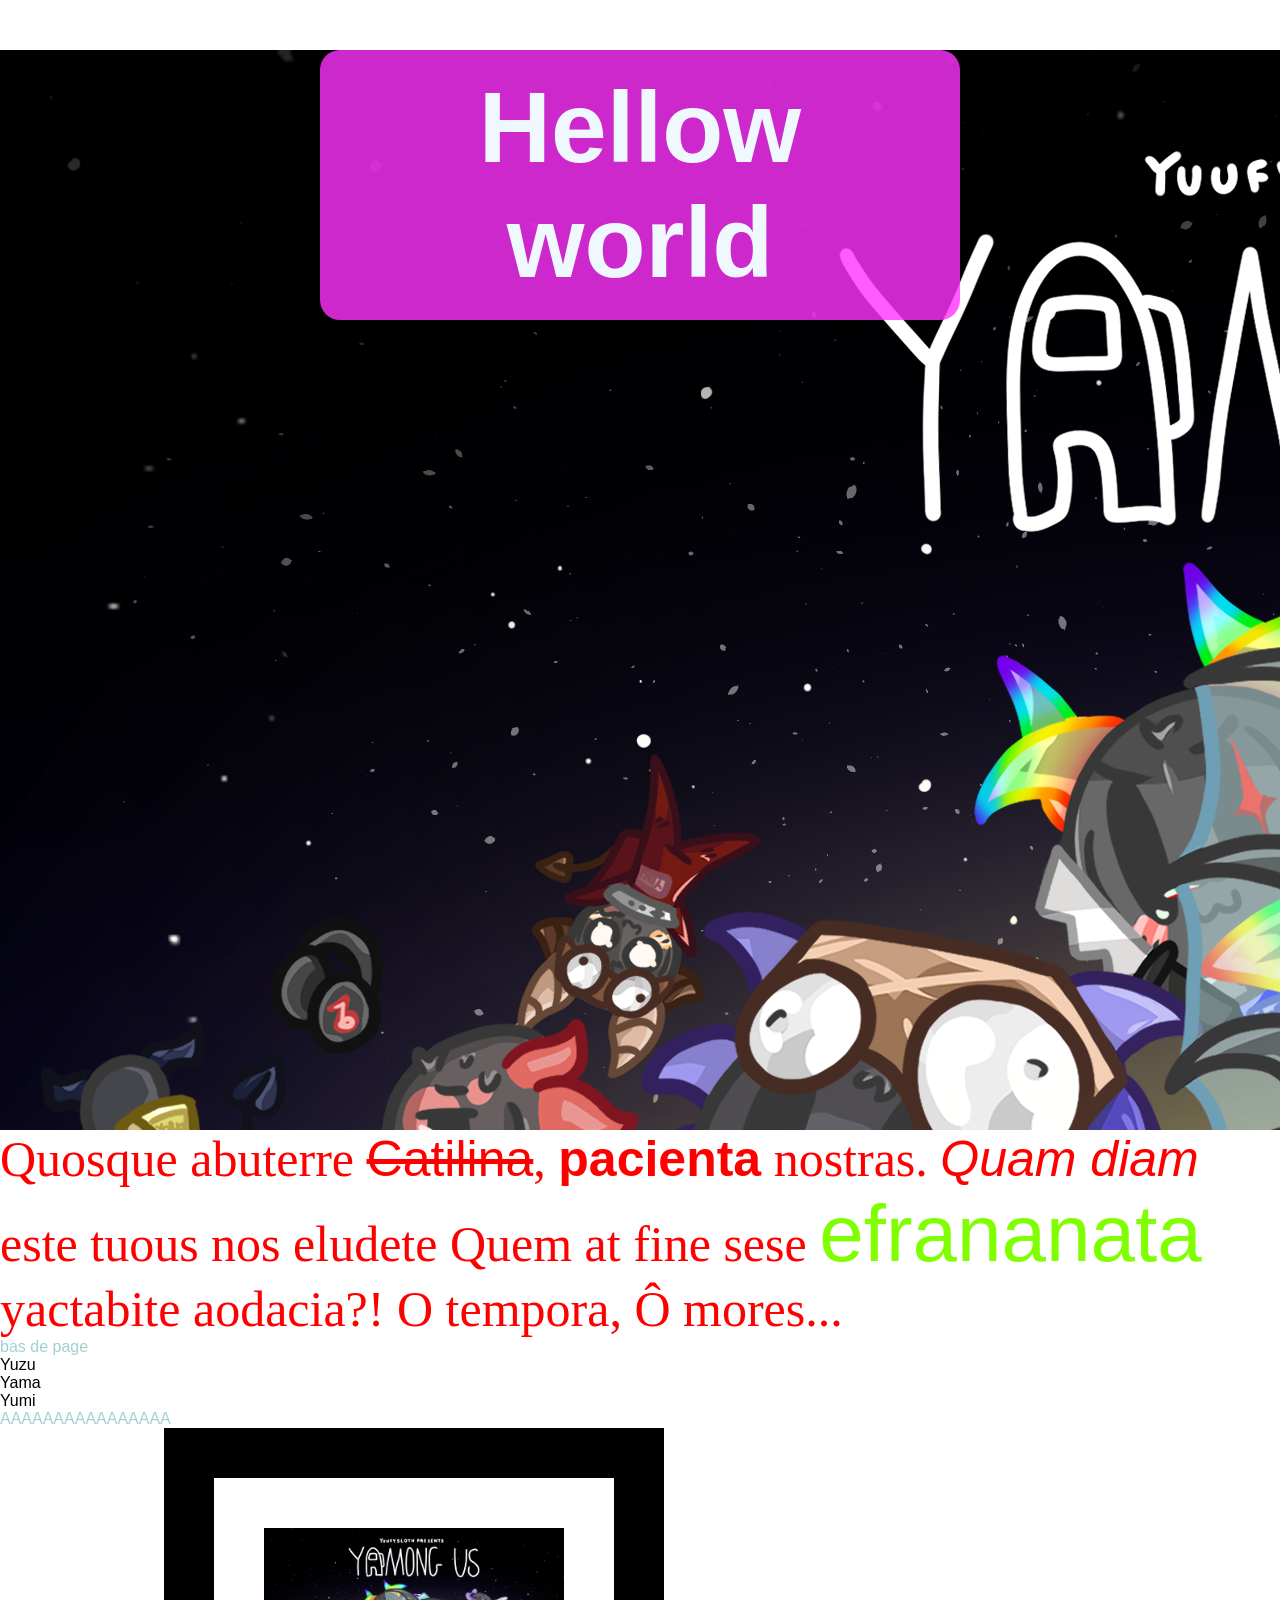
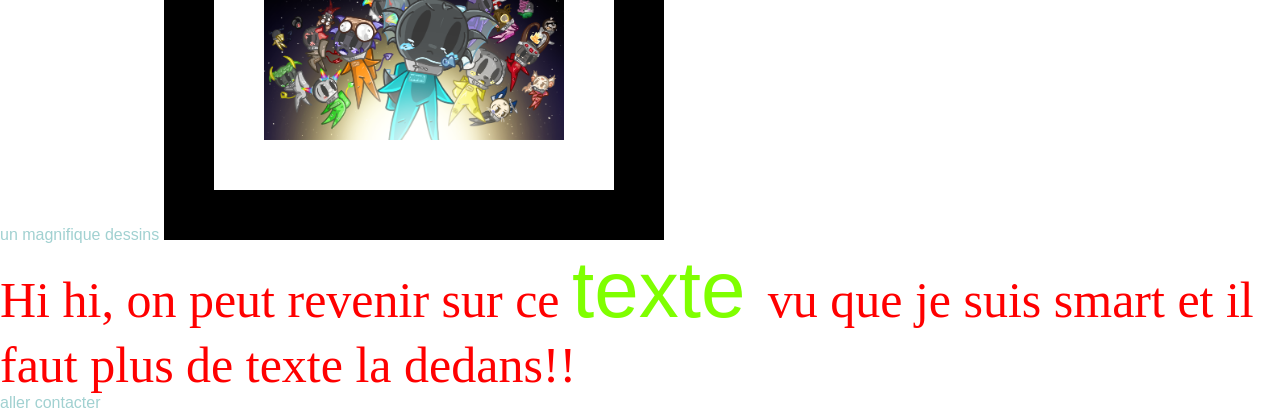
==== portfolio/index.html @ 9a679a28 "Add files via upload" ====
<!-- Site internet portfolio de moi, Scrambled Arel tronelle 
 Ester egg bonhomme!
 Hellow toi qui lit sa XDXDXDXDXD


mettre en commentaire des sligne!! shift + alt + a
-->
 
<html>
    <!DOCTYPE html>
    <html lang="en">
<!-- On ecrite les meta donné dans head! -->
    <head>   
        <meta charset="UTF-8">
        <meta name="viewport" content="width=device-width, initial-scale=1.0">
        <title>Portfolio</title>
        <link rel="stylesheet" href="style.css">
   </head>




    <body>
        <header>
            <h1>Hellow world</h1>
        </header>
        <div id="premiere_partie"></div>
            <p>
                Quosque abuterre <s>Catilina</s>, <strong>pacienta</strong> nostras. <em>Quam diam</em> este tuous nos eludete
                Quem at fine sese <span class="vert_text">efrananata</span> yactabite aodacia?! O tempora, Ô mores...
            </p>

            <a href="#texte"> bas de page</a>

            <ul>
                <li>Yuzu</li>
                <li>Yama</li>
                <li>Yumi</li>
            </ul>
        </div>

        <a href="https://www.youtube.com/@yuzu_uwu">AAAAAAAAAAAAAAAA</a>
        </br>
        <a href="https://www.youtube.com/watch?v=EFbRXy0DWAs" target="_blank">un magnifique dessins</a>


        <img src="image/yamongus.png" width="500" title="C MOI QUI L'AI FAIT!!" alt="oupsi">

        <p id="texte">
            Hi hi, on peut revenir sur ce <span class="vert_text"> texte </span> vu que je suis smart et il faut plus de texte la dedans!!
        </p>


        <a href="contact.html" target="_blank"> aller contacter</a>

    </body>

</html>
---- portfolio/style.css ----
*{
    font-family: 'Gill Sans', 'Gill Sans MT', Calibri, 'Trebuchet MS', sans-serif;
    box-sizing: border-box;
    margin: 0;
    padding: 0;

}
header{
    height:  120vh;
    background-image: url("image/yamongus.png") ;

}

.navbar{
    padding-top: 20px;
    display: flex;
    align-items: center;
    justify-content: center;
    font-size: 24px;
    gap: 20px;
}    


.maintitle{
    text-align: center;
    margin-top: 50vh;

}



a{
    color :rgb(161, 209, 209);
    text-decoration: none;
}


p {
    color: red;
    font-family: fantasy;
    font-size: 50px;
    box-shadow: 2px, 3px, 8px, rgba(43, 5, 5, 0.427);


}

#premiere_partie{
    color: aqua;
    font-weight: bold;

}

h1{
    background-color: rgba(255, 50, 255, 0.8);
    color: aliceblue;
    padding: 20px;
    font-size: 100px;
    text-align: center;
    width: 50%;
    margin: auto; /* margin c 4 margin : top botm, left right! Attention! on ecrite margin top apres margin auro, css ecrase la precedeante instruction!*/
    border-radius: 20px;
    margin-top: 50px;


}

/* commentaire!! :D */

img{
    padding: 50px;
    border: 50px solid black;
    margin: auto;
}

.vert_text{
    color: chartreuse;
    font-size: 80px;

}

#espace{
letter-spacing: 5px;

}

.sous-titre{
    margin-top: 1em;

}

.card{
    margin : none;
    padding: none;
    width: 20%;
    display: flex;
    flex-direction: column ;
    align-items: center;
    background-color: aquamarine;
    border: 3px solid rgba(255, 50, 255, 0.8) ;

}

.pangolin{
    width: 200px;
    border: none;
    padding: none;
    margin: none;

}

.cards-container{
    display: flex;
    justify-content: space-around;
}
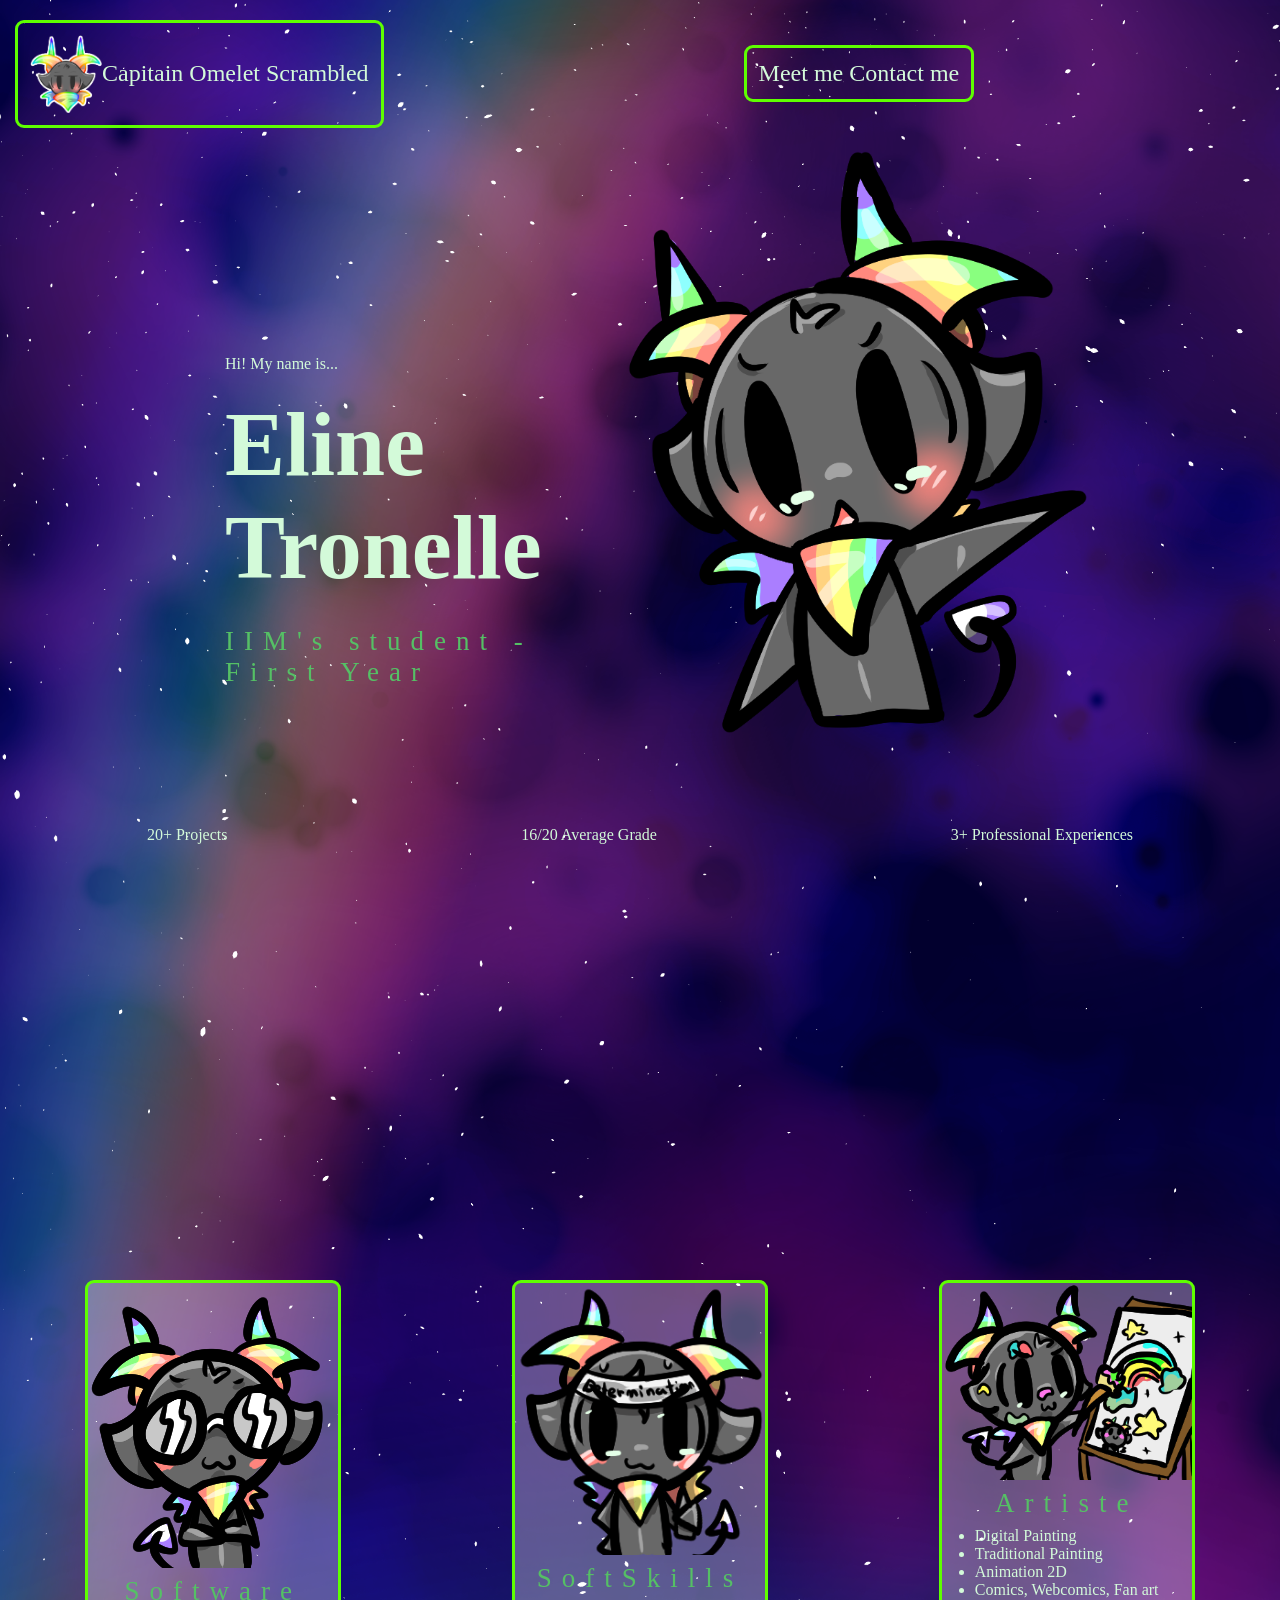
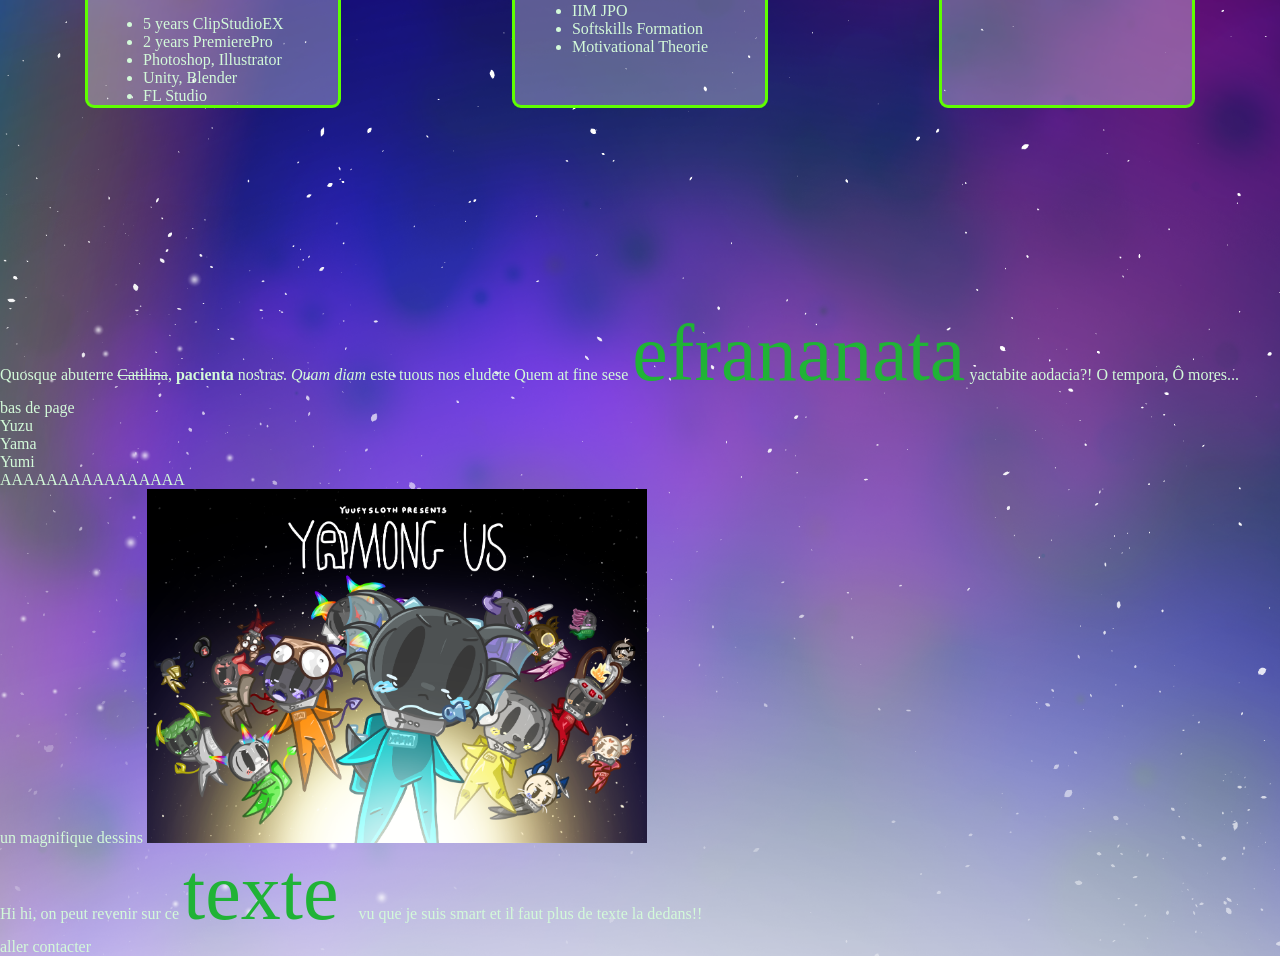
==== commit 7fbfa350: "Add files via upload Save from 2026/01/09" ====
--- a/portfolio/index.html
+++ b/portfolio/index.html
@@ -1,4 +1,4 @@
-<!-- Site internet portfolio de moi, Scrambled Arel tronelle 
+<!-- Site internet portfolio de moi, Scrambled Arle tronelle 
  Ester egg bonhomme!
  Hellow toi qui lit sa XDXDXDXDXD
 
@@ -15,16 +15,92 @@
         <meta name="viewport" content="width=device-width, initial-scale=1.0">
         <title>Portfolio</title>
         <link rel="stylesheet" href="style.css">
-   </head>
+        
+    </head>
+
+
+    <body>
+        <header>
+
+            <section class="haut-page">
+                <div class="presentation border-green rainbow-border">
+                    <img id="logo-pitu"  src="image/yuzu-yupitu-face.png"  title="Presented by Yuzu" alt="Logo :3">
+                    <p>Capitain Omelet Scrambled</p>
+                </div>
+
+                <nav class="navbar border-green rainbow-border">
+                    <a href="index.html">Meet me</a>
+                    <a href="contact.html">Contact me</a>
+                </nav>
+            </section>
+
+            <section class="milieux-page">
+                <div class="maintitle">
+                    <p>Hi! My name is...</p>
+                    <h1>Eline <br>Tronelle</h1>
+                    <p class="sous-titre espace">IIM's student - First Year</p>
+                </div>
+                
+                <img id="presentation-yuzu" src="image/yuzu_uno.png" alt="technical issue, sorry :D">
+            </section>
+
+            <div class="subtitle">
+                <p class="rainbow">20+ Projects</p>
+                <p class="rainbow">16/20 Average Grade</p>
+                <p class="rainbow">3+ Professional Experiences</p>
+            </div>
+
+
+        </header>
+
+
+        <section class="cards-container">
+
+            <div class="card rainbow-border border-green background-white">
+                <img class="logo"  src="image/yuzu_dos.png" alt="card1">
+                <p class="sous-titre-card espace">Software</p>
+                <ul>
+                    <li>5 years ClipStudioEX</li>
+                    <li>2 years PremierePro</li>
+                    <li>Photoshop, Illustrator</li>
+                    <li>Unity, Blender</li>
+                    <li>FL Studio</li>
+                </ul>
+            </div>
+
+            <div class="card rainbow-border border-green background-white">
+                <img class="logo"  src="image/yuzu_cuatro.png" alt="card2">
+                <p class="sous-titre-card espace">SoftSkills</p>
+                <ul>
+                    <li>IIM JPO</li>
+                    <li>Softskills Formation</li>
+                    <li>Motivational Theorie</li>
+                </ul>
+            </div>
+
+            <div class="card rainbow-border border-green background-white">
+                <img class="logo"  src="image/yuzu_tres.png" alt="card3">
+                <p class="sous-titre-card espace">Artiste</p>
+                <ul>
+                    <li>Digital Painting</li>
+                    <li>Traditional Painting</li>
+                    <li>Animation 2D</li>
+                    <li>Comics, Webcomics, Fan art</li>
+                </ul>
+            </div>
+
+        </section>
 
 
 
 
-    <body>
-        <header>
-            <h1>Hellow world</h1>
-        </header>
-        <div id="premiere_partie"></div>
+
+
+
+
+
+
+
             <p>
                 Quosque abuterre <s>Catilina</s>, <strong>pacienta</strong> nostras. <em>Quam diam</em> este tuous nos eludete
                 Quem at fine sese <span class="vert_text">efrananata</span> yactabite aodacia?! O tempora, Ô mores...
--- a/portfolio/style.css
+++ b/portfolio/style.css
@@ -1,93 +1,106 @@
-
+/* General balise  */
 *{
-    font-family: 'Gill Sans', 'Gill Sans MT', Calibri, 'Trebuchet MS', sans-serif;
     box-sizing: border-box;
     margin: 0;
     padding: 0;
-
-}
+    font-family: cursive ;
+    color: rgb(211, 250, 217) ;
+}
+
+form{
+    display: flex;
+    flex-direction: column;
+    align-items: center;
+    margin-bottom: 200px;
+    gap : 1em;
+}
+
+li{
+    text-decoration: none;
+}
+
+a{
+    text-decoration: none;
+}
+
+h1{
+    font-size: 10vh;
+    text-align: left;
+    margin-top: 20px;
+}
+
+
+body{
+    background-image: url("image/background_galaxy.png") ;
+    background-repeat : no-repeat;
+    background-size: 100%;
+}
+
+
+/* HTML Page */
+    /* HEADER // PREMIERE PARTIE */
+
 header{
     height:  120vh;
-    background-image: url("image/yamongus.png") ;
-
+    /* filter: grayscale(100%); */
+}
+
+.haut-page {
+    display: inline-flex;
+    align-items: center ;
+    justify-content: center;
+    padding-top: 20px;
+    font-size: 24px;
+    gap : 40vh;
+    
+
+}
+
+.presentation{
+    display: flex;
+    align-items: center;
+    margin-left: 15px;
+    padding: 0.5em;
 }
 
 .navbar{
-    padding-top: 20px;
-    display: flex;
-    align-items: center;
-    justify-content: center;
-    font-size: 24px;
+    float: right;
+    padding: 0.5em;
+    margin-right: 15px;
     gap: 20px;
 }    
 
+#logo-pitu{
+    width: 8vh;
+}
+
+.milieux-page{
+    display: flex;
+    align-items: center;
+    justify-content: space-between;
+
+}
 
 .maintitle{
-    text-align: center;
-    margin-top: 50vh;
-
-}
-
-
-
-a{
-    color :rgb(161, 209, 209);
-    text-decoration: none;
-}
-
-
-p {
-    color: red;
-    font-family: fantasy;
-    font-size: 50px;
-    box-shadow: 2px, 3px, 8px, rgba(43, 5, 5, 0.427);
-
-
-}
-
-#premiere_partie{
-    color: aqua;
-    font-weight: bold;
-
-}
-
-h1{
-    background-color: rgba(255, 50, 255, 0.8);
-    color: aliceblue;
-    padding: 20px;
-    font-size: 100px;
-    text-align: center;
-    width: 50%;
-    margin: auto; /* margin c 4 margin : top botm, left right! Attention! on ecrite margin top apres margin auro, css ecrase la precedeante instruction!*/
-    border-radius: 20px;
-    margin-top: 50px;
-
-
-}
-
-/* commentaire!! :D */
-
-img{
-    padding: 50px;
-    border: 50px solid black;
-    margin: auto;
-}
-
-.vert_text{
-    color: chartreuse;
-    font-size: 80px;
-
-}
-
-#espace{
-letter-spacing: 5px;
-
-}
-
-.sous-titre{
-    margin-top: 1em;
-
-}
+    margin-top: 20vh;
+    margin-left: 25vh;
+}
+
+.subtitle{
+    display: flex;
+    justify-content: space-around;
+    margin-top: 10vh;
+
+}
+
+
+#presentation-yuzu{
+    width: 55vh;
+    margin-right: 20vh;
+
+}
+
+/*BODY // DEUXIEME PARTIE */
 
 .card{
     margin : none;
@@ -96,20 +109,126 @@
     display: flex;
     flex-direction: column ;
     align-items: center;
-    background-color: aquamarine;
-    border: 3px solid rgba(255, 50, 255, 0.8) ;
-
-}
-
-.pangolin{
-    width: 200px;
+}
+
+.background-white{
+    background-color: rgba(255, 255, 255, 0.3);
+}
+
+
+.cards-container{
+    display: flex;
+    justify-content: space-around;
+    margin-bottom: 200px;
+    margin-top: 200px;
+}
+
+.sous-titre-card{
+    margin-top: 0.3em;
+    font-size: 3vh;
+    color: rgb(85, 192, 101);
+    margin-bottom: 0.3em;
+}
+
+.logo{
+    max-width: 100%;
+    max-height: 100%;
     border: none;
     padding: none;
     margin: none;
 
 }
 
-.cards-container{
-    display: flex;
-    justify-content: space-around;
+
+
+/* CLASS GENERIQUE*/
+
+.espace{
+letter-spacing: 10px;
+
+}
+
+.sous-titre{
+    margin-top: 1em;
+    font-size: 3vh;
+    color: rgb(85, 192, 101);
+}
+
+
+
+
+.border-green{
+    border: 3px solid rgb(94, 255, 0);
+    border-radius : 1vh;
+}
+
+.text-blue p{
+    color: brown;
+}
+
+.text-yellow{
+    color: yellowgreen;
+}
+
+
+.vert_text{
+    color: rgb(32, 179, 54);
+    font-size: 80px;
+
+}
+
+/* on peut faire double class preciser le css en metan un point netrele nom des deux classe
+avec un espace on dit ce qui est class text-blue, que les paragraphe. */
+
+
+
+
+.error {
+    font-size: 50px;
+    color: red;
+    
+}
+
+.invis {
+    /*visibility: hidden;*/ /* peu pratique car il est considérer comme un object alors que pas visible */
+    display: none;
+}
+
+
+@keyframes wheelHueColor {
+    from, to  { color: rgb(211, 250, 217); }
+    1%       { color: hsl(324, 58%, 64%); }
+    10%      { color: hsl(0, 57%, 61%); }
+    20%      { color: hsl(36, 66%, 57%); }
+    30%      { color: hsl(72, 44%, 57%); }
+    40%      { color: hsl(108, 51%, 54%); }
+    50%      { color: hsl(144, 53%, 51%); }
+    60%      { color: hsl(180, 75%, 35%); }
+    70%      { color: hsl(216, 58%, 57%); }
+    80%      { color: hsl(252, 59%, 61%); }
+    90%      { color: hsl(288, 54%, 58%); }
+}
+
+.rainbow:hover {
+    transform: scale(1.2);
+    animation: wheelHueColor 20s infinite;
+}
+
+@keyframes wheelHueColorBorder {
+    from, to  { border-color: rgb(94, 255, 0); }
+    5%       { border-color: hsl(324, 58%, 64%); }
+    10%      { border-color: hsl(0, 57%, 61%); }
+    20%      { border-color: hsl(36, 66%, 57%); }
+    30%      { border-color: hsl(72, 44%, 57%); }
+    40%      { border-color: hsl(108, 51%, 54%); }
+    50%      { border-color: hsl(144, 53%, 51%); }
+    60%      { border-color: hsl(180, 75%, 35%); }
+    70%      { border-color: hsl(216, 58%, 57%); }
+    80%      { border-color: hsl(252, 59%, 61%); }
+    90%      { border-color: hsl(288, 54%, 58%); }
+}
+
+.rainbow-border:hover {
+    transform: scale(1.1);
+    animation: wheelHueColorBorder 20s infinite;
 }
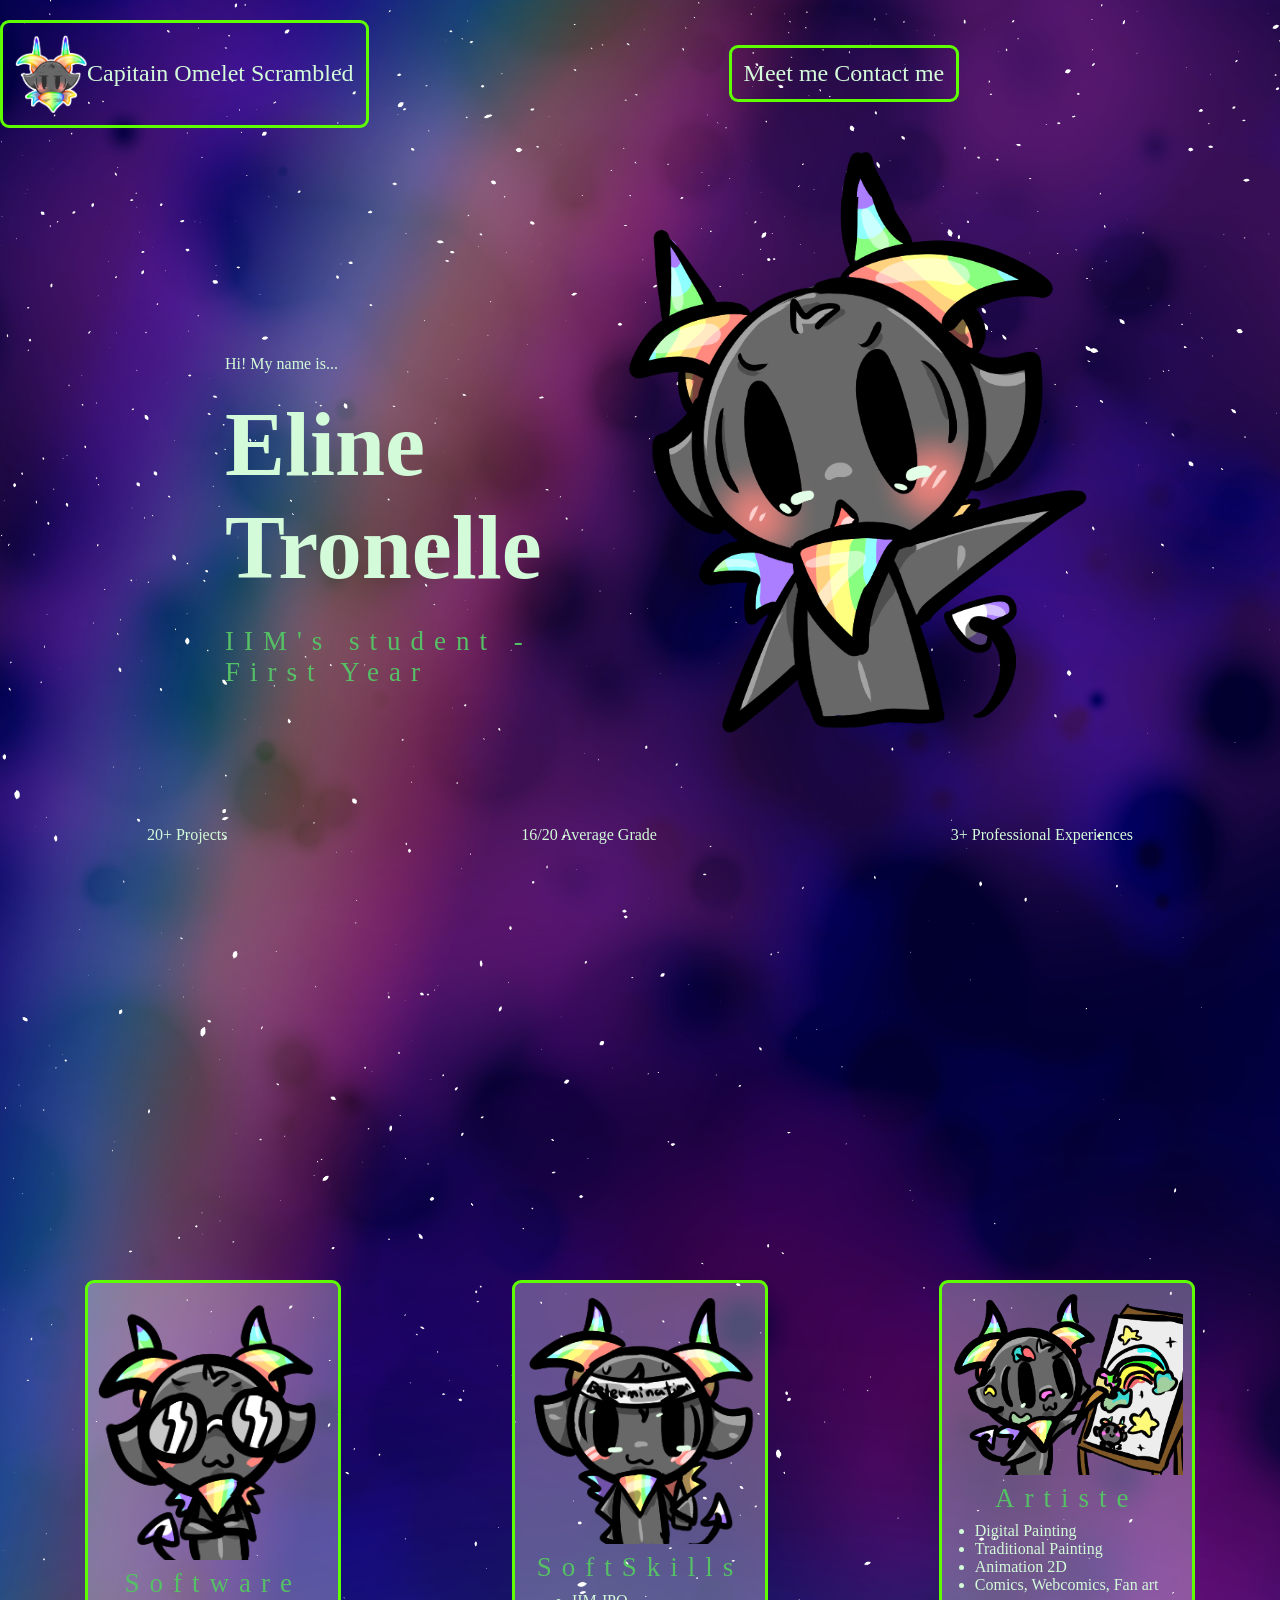
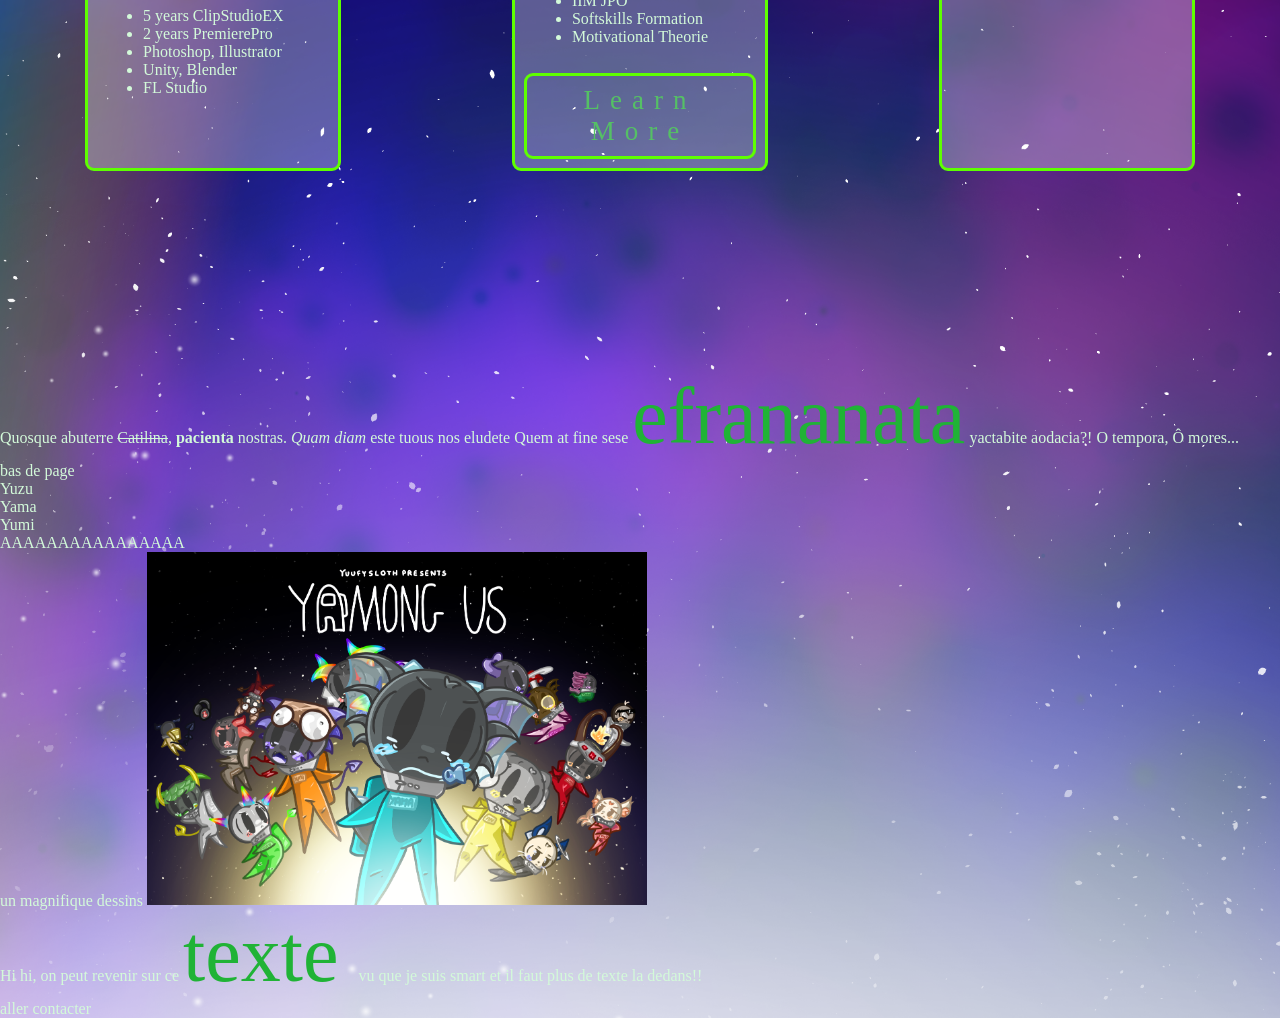
==== commit 5552ad56: "Add files via upload" ====
--- a/portfolio/index.html
+++ b/portfolio/index.html
@@ -76,6 +76,9 @@
                     <li>Softskills Formation</li>
                     <li>Motivational Theorie</li>
                 </ul>
+                <button class="sous-titre espace border-green butn-learn"> 
+                    Learn More 
+                </button>
             </div>
 
             <div class="card rainbow-border border-green background-white">
--- a/portfolio/style.css
+++ b/portfolio/style.css
@@ -36,6 +36,10 @@
     background-size: 100%;
 }
 
+button{
+    background-color: transparent;
+    padding: 1vh;
+}
 
 /* HTML Page */
     /* HEADER // PREMIERE PARTIE */
@@ -57,14 +61,16 @@
 }
 
 .presentation{
-    display: flex;
-    align-items: center;
-    margin-left: 15px;
+    position: inherit;
+    display: flex;
+    align-items: center;
+    left: 20px ;
     padding: 0.5em;
 }
 
 .navbar{
-    float: right;
+    position: inherit;
+    right: 20px ;
     padding: 0.5em;
     margin-right: 15px;
     gap: 20px;
@@ -100,11 +106,15 @@
 
 }
 
+#presentation-yuzu:hover{
+    transform: scale(1.1);
+}
+
 /*BODY // DEUXIEME PARTIE */
 
 .card{
     margin : none;
-    padding: none;
+    padding: 1vh;
     width: 20%;
     display: flex;
     flex-direction: column ;
